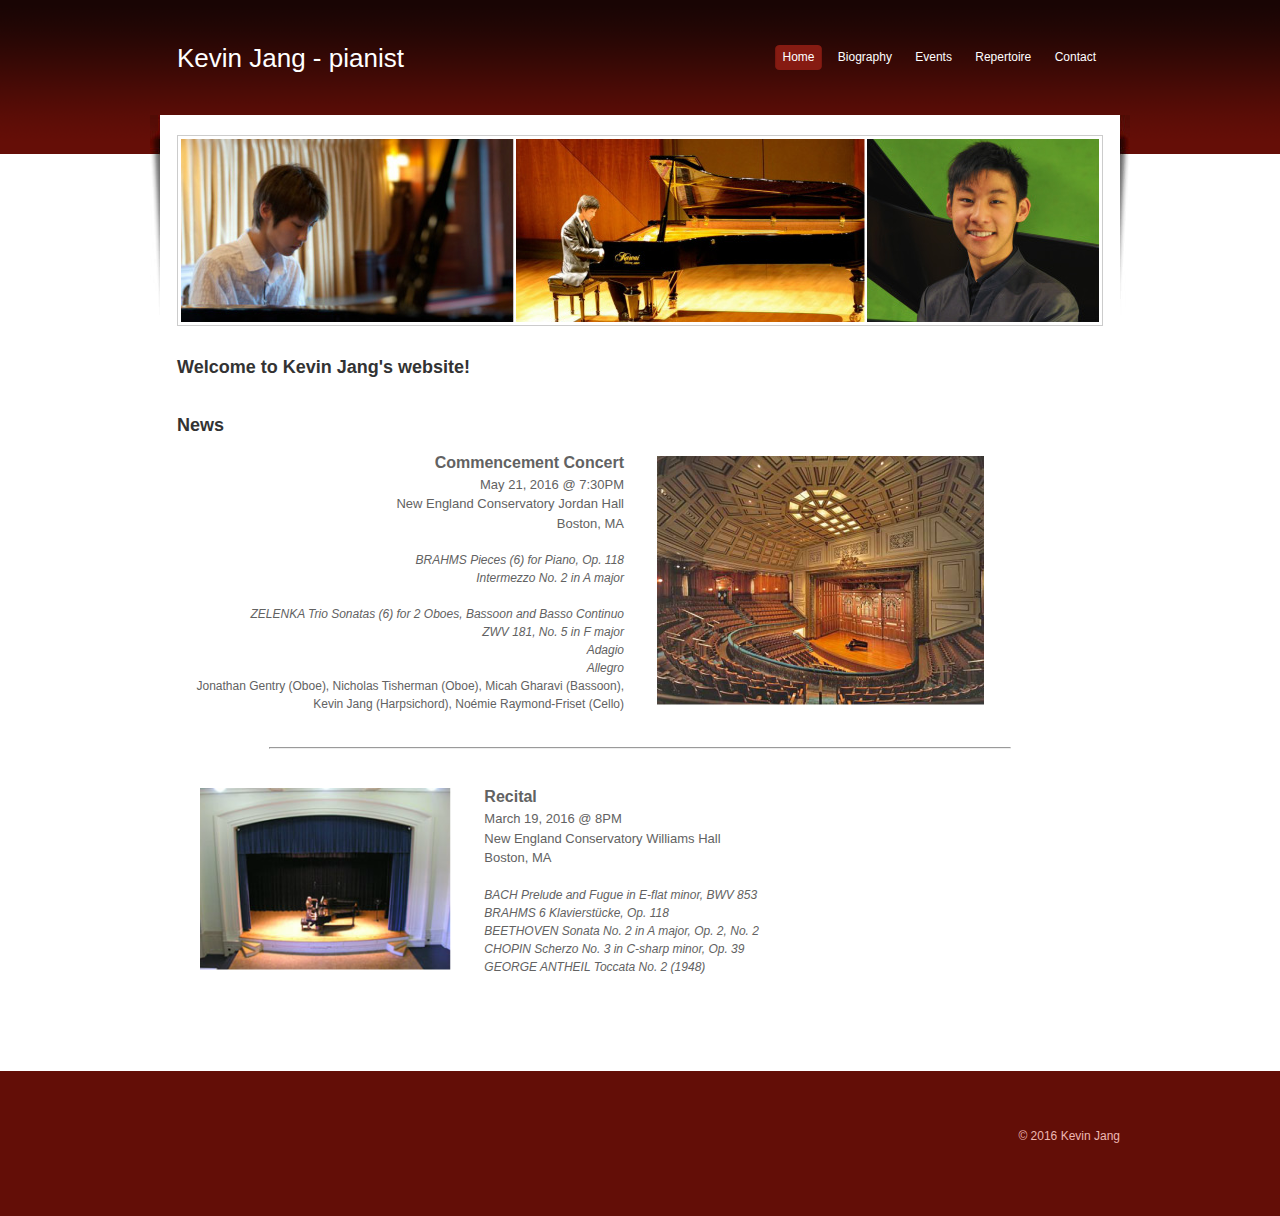
==== index.html @ 2fe52365 "Add old static site" ====
<!DOCTYPE html>
<html>

<head>
  <title>Kevin Jang - pianist - Home</title>
  <meta property="og:site_name" content="Kevin Jang - pianist" />
  <meta property="og:title" content="Kevin Jang - pianist" />
  <meta property="og:description" content="Commencement Concert May 21, 2016 @ 7:30PM New England Conservatory Jordan Hall Boston, MA BRAHMS Pieces (6) for Piano, Op. 118 Intermezzo No. 2 in A major ZELENKA Trio Sonatas (6) for 2 Oboes,..." />
  <meta property="og:url" content="https://kevinjang.com/" />
  <meta name="keywords" content="pianist" />
  <meta http-equiv="Content-Type" content="text/html; charset=utf-8" />
  <link rel="stylesheet" type="text/css" href="files/main_style.css?1464620637" title="wsite-theme-css" />
  <style type='text/css'>
  .wsite-header {
    background-image: url(uploads/3/4/2/0/34205474/header_images/1322791871.jpg) !important;
    background-position: 0 0 !important;
  }
  </style>
</head>

<body class="wsite-theme-light tall-header-page  wsite-page-index">
  <div id="header-wrap">
    <table id="header">
      <tr>
        <td id="logo"><span class="wsite-logo">
					<a href="index.html"><span id="wsite-title">Kevin Jang - pianist</span></a>
        </td>
        <td id="header-right">
          <table>
            <tr>
              <td class="phone-number"></td>
              <td class="social"></td>
              <td class="search"></td>
            </tr>
          </table>
          <div class='clear'></div>
          <div id="navigation">
            <ul class="wsite-menu-default">
              <li id="active" class="wsite-menu-item-wrap">
                <a href="index.html" class="wsite-menu-item">
									Home
								</a>
              </li>
              <li id="pg483396380378198634" class="wsite-menu-item-wrap">
                <a href="biography.html" class="wsite-menu-item">
									Biography
								</a>
              </li>
              <li id="pg829536439258051337" class="wsite-menu-item-wrap">
                <a href="events.html" class="wsite-menu-item">
									Events
								</a>
              </li>
              <li id="pg579509820257163466" class="wsite-menu-item-wrap">
                <a href="repertoire.html" class="wsite-menu-item">
									Repertoire
								</a>
              </li>
              <li id="pg127499360796397851" class="wsite-menu-item-wrap">
                <a href="contact.html" class="wsite-menu-item">
									Contact
								</a>
              </li>
            </ul>
          </div>
        </td>
      </tr>
    </table>
  </div>
  <div id="main-wrap">
    <div id="main">
      <div id="shadow-left">
        <div id="shadow-right">
          <div id="main-content">
            <div id="banner">
              <div class="wsite-header"></div>
            </div>
            <div id="content">
              <div id='wsite-content' class='wsite-elements wsite-not-footer'>
                <h2 class="wsite-content-title" style="text-align:left;">Welcome to Kevin Jang's website!<br /><br /></h2>
                <h2 class="wsite-content-title" style="text-align:left;">News</h2>
                <div>
                  <div class="wsite-multicol">
                    <div class="wsite-multicol-table-wrap" style="margin:0 -15px;">
                      <table class="wsite-multicol-table">
                        <tbody class="wsite-multicol-tbody">
                          <tr class="wsite-multicol-tr">
                            <td class="wsite-multicol-col" style="width:50%; padding:0 15px;">
                              <div class="paragraph" style="text-align:right;"><strong><font size="3">Commencement Concert</font></strong>
                                <br />
                                <font size="2">May 21, 2016 @ 7:30PM
                                  <br />New England Conservatory&nbsp;Jordan Hall
                                  <br />Boston, MA</font>
                                <br />
                                <br /><em>BRAHMS Pieces (6) for Piano, Op. 118<br />Intermezzo No. 2 in A major</em>
                                <br />
                                <br /><em>ZELENKA Trio Sonatas (6) for 2 Oboes, Bassoon and Basso Continuo<br />ZWV 181, No. 5 in F major<br />Adagio<br />Allegro</em>
                                <br />Jonathan Gentry (Oboe), Nicholas Tisherman (Oboe), Micah Gharavi (Bassoon), Kevin Jang (Harpsichord), No&eacute;mie Raymond-Friset (Cello)</div>
                            </td>
                            <td class="wsite-multicol-col" style="width:50%; padding:0 15px;">
                              <div>
                                <div class="wsite-image wsite-image-border-border-width:0 " style="padding-top:10px;padding-bottom:10px;margin-left:0px;margin-right:0px;text-align:left">
                                  <a>
                                    <img src="uploads/3/4/2/0/34205474/1463755660.png" alt="Picture" style="width:auto;max-width:100%" />
                                  </a>
                                  <div style="display:block;font-size:90%"></div>
                                </div>
                              </div>
                            </td>
                          </tr>
                        </tbody>
                      </table>
                    </div>
                  </div>
                </div>
                <div>
                  <div style="height: 20px; overflow: hidden; width: 80%;"></div>
                  <hr class="styled-hr" style="width:80%;"></hr>
                  <div style="height: 20px; overflow: hidden; width: 80%;"></div>
                </div>
                <div>
                  <div class="wsite-multicol">
                    <div class="wsite-multicol-table-wrap" style="margin:0 -15px;">
                      <table class="wsite-multicol-table">
                        <tbody class="wsite-multicol-tbody">
                          <tr class="wsite-multicol-tr">
                            <td class="wsite-multicol-col" style="width:49.897540983607%; padding:0 15px;">
                              <div>
                                <div class="wsite-image wsite-image-border-border-width:0 " style="padding-top:10px;padding-bottom:10px;margin-left:0px;margin-right:0px;text-align:right">
                                  <a>
                                    <img src="uploads/3/4/2/0/34205474/1463755711.png" alt="Picture" style="width:auto;max-width:100%" />
                                  </a>
                                  <div style="display:block;font-size:90%"></div>
                                </div>
                              </div>
                            </td>
                            <td class="wsite-multicol-col" style="width:50.102459016393%; padding:0 15px;">
                              <div class="paragraph" style="text-align:left;"><span id="selectionBoundary_1463278880474_13031667800522495">&#65279;</span><strong><font size="3">Recital</font></strong>
                                <br />
                                <font size="2">March 19, 2016 @ 8PM
                                  <br />New England Conservatory&nbsp;Williams Hall</font>
                                <br /><span><font size="2">Boston, MA</font></span>
                                <br />&#8203;
                                <br /><em>BACH Prelude and Fugue in E-flat minor, BWV 853<br />BRAHMS&nbsp;6 Klavierst&uuml;cke, Op. 118<br />BEETHOVEN Sonata No. 2 in A major, Op. 2, No. 2<br />CHOPIN&nbsp;Scherzo No. 3 in C-sharp minor, Op. 39</em>
                                <br /><em>GEORGE ANTHEIL Toccata No. 2 (1948)</em></div>
                            </td>
                          </tr>
                        </tbody>
                      </table>
                    </div>
                  </div>
                </div>
              </div>
              <div class="clear"></div>
            </div>
          </div>
        </div>
      </div>
    </div>
  </div>
  <div id="footer-wrap">
    <div id="footer">
      <div class='wsite-elements wsite-footer'>
        <div class="paragraph" style="text-align:right;">&copy; 2016 Kevin Jang</div>
      </div>
      <div class="clear"></div>
    </div>
  </div>
</body>

</html>
---- files/main_style.css ----
ul,
 ol,
 li,
 h1,
 h2,
 h3,
 h4,
 h5,
 h6,
 pre,
 form,
 body,
 html,
 div.paragraph,
 blockquote,
 fieldset,
 input {
   margin: 0;
   padding: 0;
 }

 ul,
 ol,
 li,
 h1,
 h2,
 h3,
 h4,
 h5,
 h6,
 pre,
 form,
 body,
 html,
 p,
 blockquote,
 fieldset,
 input {
   margin: 0;
   padding: 0;
 }

 ul {
   list-style: none;
 }

 fieldset {
   border: 0;
 }

 a img {
   border: 0;
 }

 .clear {
   clear: both;
   font-size: 0;
 }

 a {
   color: #b41708;
   text-decoration: none;
 }

 a:hover {
   color: #7a150d;
   text-decoration: none;
 }

 body {
   font-family: Arial, Helvetica, sans-serif;
   font-size: 12px;
   color: #626262;
   margin: 0;
   padding: 0;
 }

 div.paragraph {
   line-height: 1.5;
   padding: .5em 0;
 }

 p {
   line-height: 1.5;
   padding: .5em 0;
 }

 h1,
 h2,
 h3,
 h4 {
   font-family: Arial, Helvetica, sans-serif;
   font-size: 18px;
 }

 h1 {
   font-size: 30px;
   line-height: 1;
   color: #fff;
 }

 h2,
 h3 {
   line-height: 1.3;
   padding: .3em 0;
   color: #333333;
 }

 h4 {
   font-size: 14px;
   line-height: 1.2;
   margin-bottom: 5px;
 }

 blockquote {
   font-style: italic;
   border-left: 4px solid #ddd;
   margin: 10px 0 10px 0;
   padding-left: 20px;
   line-height: 1.5;
   color: #888;
 }

 #header-wrap,
 #main-wrap,
 #footer-wrap {
   min-width: 960px;
 }

 #footer {
   width: 960px;
   margin: 0 auto;
 }

 #header-wrap {
   background: #190504 url(theme/body-bg.png?1464620637) repeat-x bottom;
   padding-bottom: 40px;
 }

 #main-wrap {
   top: -40px;
   position: relative;
 }

 #header a {
   color: #ae524a;
 }

 #header a:hover {
   color: #FFFFFF;
 }

 #logo,
 #logo a {
   text-decoration: none;
   color: #fff;
 }

 #navigation {
   text-align: right;
   font-family: Arial, Helvetica, sans-serif;
   line-height: 1;
   margin: 15px 0;
 }

 #navigation ul {
   display: inline;
 }

 #navigation li {
   display: inline-block;
   padding: 0 7px 0 0;
   height: 25px;
   margin: 0 0 0 6px;
   line-height: 25px;
   cursor: pointer;
 }

 #navigation li:hover,
 #navigation li#active {
   background: url(theme/nav-right-bg.png?1464620637) right no-repeat;
 }

 #navigation li a {
   display: inline-block;
   color: #fff;
   font-size: 12px;
   text-decoration: none;
   padding: 0 0 0 7px;
   margin: 0;
   height: 25px;
   line-height: 25px;
   border: 0;
   outline: 0;
 }

 #navigation li:hover a,
 #navigation li#active a {
   color: #fff;
   background: url(theme/nav-left-bg.png?1464620637) no-repeat;
 }

 #wsite-menus .wsite-menu li a {
   text-transform: none;
   font-weight: normal;
   padding: 8px;
   font-size: 12px;
   color: #fff;
   background: #861b12;
   border: 0;
   border-bottom: 1px solid #5c0d06;
 }

 #wsite-menus .wsite-menu li a:hover {
   color: #fff;
   background: #390905;
 }

 #header {
   line-height: 1;
   margin: 0 auto;
   width: 926px;
   height: 115px;
 }

 #header,
 #header table {
   border-collapse: collapse;
   border-spacing: 0;
 }

 #header td {
   vertical-align: middle;
   text-align: left;
 }

 #logo {
   padding: 25px 0;
   font-size: 26px;
   font-family: Arial, Helvetica, sans-serif;
 }

 #header-right {
   padding: 0 0 0 10px;
 }

 #header-right table {
   float: right;
   width: 1px;
 }

 #header-right td {
   padding: 0;
 }

 #header-right .phone-number .wsite-text {
   color: #fff;
   text-align: right;
   font-family: Arial, Helvetica, sans-serif;
   font-size: 13px;
   display: block;
   white-space: nowrap;
   margin: 15px 0 15px 10px;
 }

 #header-right .wsite-social {
   vertical-align: middle;
   margin: 15px 0 15px 12px;
 }

 .wsite-social-item {
   width: 23px;
   height: 23px;
   margin: 0 0 0 3px;
   background-image: url(theme/social-darkred.png?1464620637);
 }

 #footer .wsite-social-item {
   background-image: url(theme/social-white.png?1464620637);
 }

 .wsite-social-facebook {
   background-position: 0 0;
 }

 .wsite-social-facebook:hover {
   background-position: 0 -23px;
 }

 .wsite-social-facebook:active {
   background-position: 0 -46px;
 }

 .wsite-social-pinterest {
   background-position: -23px 0;
 }

 .wsite-social-pinterest:hover {
   background-position: -23px -23px;
 }

 .wsite-social-pinterest:active {
   background-position: -23px -46px;
 }

 .wsite-social-twitter {
   background-position: -46px 0;
 }

 .wsite-social-twitter:hover {
   background-position: -46px -23px;
 }

 .wsite-social-twitter:active {
   background-position: -46px -46px;
 }

 .wsite-social-linkedin {
   background-position: -69px 0;
 }

 .wsite-social-linkedin:hover {
   background-position: -69px -23px;
 }

 .wsite-social-linkedin:active {
   background-position: -69px -46px;
 }

 .wsite-social-mail {
   background-position: -92px 0;
 }

 .wsite-social-mail:hover {
   background-position: -92px -23px;
 }

 .wsite-social-mail:active {
   background-position: -92px -46px;
 }

 .wsite-social-rss {
   background-position: -115px 0;
 }

 .wsite-social-rss:hover {
   background-position: -115px -23px;
 }

 .wsite-social-rss:active {
   background-position: -115px -46px;
 }

 .wsite-social-flickr {
   background-position: -138px 0;
 }

 .wsite-social-flickr:hover {
   background-position: -138px -23px;
 }

 .wsite-social-flickr:active {
   background-position: -138px -46px;
 }

 .wsite-social-plus {
   background-position: -161px 0;
 }

 .wsite-social-plus:hover {
   background-position: -161px -23px;
 }

 .wsite-social-plus:active {
   background-position: -161px -46px;
 }

 .wsite-social-vimeo {
   background-position: -184px 0;
 }

 .wsite-social-vimeo:hover {
   background-position: -184px -23px;
 }

 .wsite-social-vimeo:active {
   background-position: -184px -46px;
 }

 .wsite-social-yahoo {
   background-position: -207px 0;
 }

 .wsite-social-yahoo:hover {
   background-position: -207px -23px;
 }

 .wsite-social-yahoo:active {
   background-position: -207px -46px;
 }

 .wsite-social-youtube {
   background-position: -230px 0;
 }

 .wsite-social-youtube:hover {
   background-position: -230px -23px;
 }

 .wsite-social-youtube:active {
   background-position: -230px -46px;
 }

 #header-right .wsite-search {
   vertical-align: middle;
   margin: 15px 0 15px 15px;
   width: 205px;
   height: 26px;
   background: transparent url(theme/searchForm-bg.png?1464620637) no-repeat;
 }

 #header-right .wsite-search-input {
   width: 123px;
   height: 12px;
   border: 0;
   padding: 7px 10px !important;
   background: none;
   font-family: Arial, Helvetica, sans-serif;
   color: #000;
   vertical-align: middle;
   font-size: 12px;
 }

 #header-right .wsite-search-button {
   vertical-align: middle;
   width: 62px;
   height: 26px;
   border: 0;
   margin: 0;
   padding: 0;
   cursor: pointer;
   font-size: 0;
   background: none;
 }

 #footer-wrap {
   background: #630e07;
   padding: 50px 0;
 }

 #footer {
   padding: 0 17px;
   font-family: Arial, Helvetica, sans-serif;
   color: #fff;
   font-size: 12px;
   border: none;
   text-align: right;
 }

 #footer h2,
 #footer div.paragraph {
   color: #edb8b3;
 }

 #footer h2,
 #footer p {
   color: #edb8b3;
 }

 #footer a {
   color: #e78b82;
 }

 #footer a:hover {
   color: #FFFFFF;
 }

 #footer-right {
   float: right;
   width: 240px;
   text-align: right;
   display: none;
 }

 #footer blockquote {
   border-left: 4px solid #86342d;
   color: #b56862;
 }

 #footer hr {
   background: #86342d !important;
 }

 .rights {
   line-height: 19px;
   vertical-align: middle;
 }

 .wsite-footer {
   margin-bottom: 15px;
 }

 #footer h2 {
   font-size: 16px;
   border-bottom: 1px solid #AE524A;
 }

 .wsite-form-container {
   margin-top: 0px !important;
   text-align: left !important;
   color: #edb8b3;
 }

 .wsite-footer .wsite-form-label {
   font-size: 1em !important;
   padding: 5px 0 2px 0 !important;
   color: #edb8b3;
 }

 .wsite-footer .wsite-form-field {
   width: 300px !important;
 }

 .wsite-footer .form-radio-container {
   font-size: 1em !important;
 }

 .wsite-footer .wsite-form-input,
 .wsite-footer .wsite-search-element-input {
   font-size: 1em !important;
   width: 100% !important;
   background-color: #fff;
 }

 .wsite-footer .form-select {
   width: 100% !important;
   background-color: #fff;
 }

 #shadow-left {
   background: url(theme/shadow-left.png?1464620637) no-repeat;
   padding-left: 10px;
 }

 #shadow-right {
   background: url(theme/shadow-right.jpg?1464620637) right top no-repeat;
   padding-right: 10px;
 }

 #main-content {
   background: #fff;
   padding: 20px 17px;
 }

 #main {
   width: 980px;
   margin: 0 auto;
 }

 #banner-bot {
   background: url(theme/banner-bot.png?1464620637) left bottom no-repeat;
   padding-bottom: 5px;
   display: none;
 }

 #banner-top {
   background: url(theme/banner-top.png?1464620637) no-repeat;
   padding-top: 4px;
   display: none;
 }

 #banner {
   position: relative;
   border: 1px solid #cccccc;
   padding: 3px;
 }

 #banner #tl,
 #banner #tr,
 #banner #bl,
 #banner #br {
   position: absolute;
   width: 10px;
   height: 10px;
 }

 #banner #tl {
   background: url(theme/rounded.png?1464620637) no-repeat;
   left: 0;
   top: 0;
 }

 #banner #tr {
   background: url(theme/rounded.png?1464620637) top right no-repeat;
   right: 0;
   top: 0;
 }

 #banner #bl {
   background: url(theme/rounded.png?1464620637) left bottom no-repeat;
   left: 0;
   bottom: 0;
 }

 #banner #br {
   background: url(theme/rounded.png?1464620637) right bottom no-repeat;
   right: 0;
   bottom: 0;
 }

 .wsite-header {}

 #content {
   min-height: 400px;
   padding: 25px 0;
   background: #fff;
 }

 .tall-header-page .wsite-header {
   height: 183px;
   background: url(theme/banner-tall.jpg?1464620637) no-repeat;
 }

 .short-header-page .wsite-header {
   height: 123px;
   background: url(theme/banner-short.jpg?1464620637) no-repeat;
 }

 .no-header-page #banner {
   display: none;
 }

 .no-header-page .wsite-header {}

 .no-header-page #banner-top {
   display: none;
 }

 .no-header-page #banner-bot {
   display: none;
 }

 .landing-page #banner {
   background: #fff;
 }

 #banner-left {
   float: left;
   width: 520px;
   border-right: none;
 }

 #banner-left .wsite-header {
   height: 293px;
   background: url(theme/banner-landing.jpg?1464620637);
 }

 .landing-banner-outer {
   display: table;
   #position: relative;
   overflow: hidden;
 }

 .landing-banner-mid {
   #position: absolute;
   #top: 50%;
   display: table-cell;
   vertical-align: middle;
 }

 .landing-banner-inner {
   #position: relative;
   #top: -50%;
 }

 #bannerright {
   float: left;
   width: 350px;
   height: 293px;
   padding: 0 0 0 25px;
 }

 #bannerright h2 {
   font-size: 28px;
   color: #333333;
   padding: 0px;
   line-height: 28px;
 }

 #bannerright div.paragraph {
   padding: 20px 0px;
   line-height: 140%;
 }

 #bannerright p {
   padding: 20px 0px;
   line-height: 140%;
 }

 .splash-page .wsite-header {
   height: 143px;
   background: url(theme/banner-splash.jpg?1464620637) no-repeat;
 }

 .splash-page #header-wrap,
 .splash-page #main-wrap,
 .splash-page #footer-wrap {
   min-width: 600px;
 }

 .splash-page #header,
 .splash-page #footer {
   width: 600px;
 }

 .splash-page #main {
   width: 620px;
 }

 .splash-page #banner {
   width: 559px;
 }

 .splash-page #banner-bot {
   background: none;
 }

 .splash-page #banner-top {
   background: none;
 }

 .splash-page #header {
   padding: 0;
 }

 .splash-page #title {
   padding: 0;
 }

 .splash-page .social {}

 .splash-page .search {
   display: none;
 }

 .splash-page .phone-number {}

 .splash-page #navigation {
   display: none;
 }

 .splash-page #content {
   height: auto !important;
   min-height: 300px;
 }

 .splash-page #footer .wsite-social {
   display: none;
 }

 .splash-page #footer {
   text-align: center;
 }

 .wsite-form-label {
   display: inline-block;
   color: #333333;
   font-family: Arial, Helvetica, sans-serif;
   font-size: 12px;
   font-weight: bold;
   padding: 12px 0 5px 0;
 }

 .form-radio-container {}

 .wsite-form-input,
 .wsite-search-element-input {
   font-family: Arial, Helvetica, sans-serif;
   font-size: 12px;
   background: url(theme/field.png?1464620637) repeat-x;
   color: #464e54;
   border: 1px solid #d2d2d2;
   padding: 8px 5px 5px !important;
   line-height: 1;
   -moz-border-radius: 3px;
   -webkit-border-radius: 3px;
   border-radius: 3px;
 }

 .form-select {
   background: url(theme/field.png?1464620637) repeat-x;
   color: #464e54;
   border: 1px solid #d2d2d2;
   padding: 3px;
   height: 26px;
   line-height: 26px;
   -moz-border-radius: 3px;
   -webkit-border-radius: 3px;
   border-radius: 3px;
 }

 .wsite-button {
   color: #333 !important;
   height: 34px;
   display: inline-block;
   font-size: 14px;
   border: none;
   font-weight: bold;
   text-decoration: none;
   padding: 0 17px 0 0;
   background: url(theme/button.png?1464620637) no-repeat 100% -105px;
   text-shadow: 0 1px 0 rgba(255, 255, 255, 0.8);
 }

 .wsite-button:hover {
   background-position: 100% -140px;
 }

 .wsite-button:active {
   background-position: 100% -175px;
 }

 .wsite-button-inner {
   height: 34px;
   line-height: 34px;
   display: block;
   font-size: 14px;
   font-weight: bold;
   border: none;
   text-decoration: none;
   padding: 0 10px 0 20px;
   background: url(theme/button.png?1464620637) no-repeat 0 0;
 }

 .wsite-button:hover .wsite-button-inner {
   background-position: 0 -35px;
 }

 .wsite-button:active .wsite-button-inner {
   background-position: 0 -70px;
 }

 .wsite-button-large {
   height: 41px;
   background: url(theme/button_large.png?1464620637) no-repeat 100% -126px;
   padding: 0 10px 0 0;
 }

 .wsite-button-large:hover {
   background-position: 100% -168px;
 }

 .wsite-button-large:active {
   background-position: 100% -210px;
 }

 .wsite-button-large .wsite-button-inner {
   height: 41px;
   line-height: 41px;
   padding: 0 10px 0 20px;
   background: url(theme/button_large.png?1464620637) no-repeat 0 0;
 }

 .wsite-button-large:hover .wsite-button-inner {
   background-position: 0 -42px;
 }

 .wsite-button-large:active .wsite-button-inner {
   background-position: 0 -84px;
 }

 .wsite-button-large.wsite-button-highlight {
   background-image: url(theme/button_large_highlight.png?1464620637);
   text-shadow: 0 -1px 0 rgba(0, 0, 0, 0.9);
 }

 .wsite-button-large.wsite-button-highlight .wsite-button-inner {
   background-image: url(theme/button_large_highlight.png?1464620637);
 }

 .wsite-button-highlight {
   background-image: url(theme/button_highlight.png?1464620637);
   color: #FFF !important;
   text-shadow: 0 -1px 0 rgba(0, 0, 0, 0.9);
 }

 .wsite-button-highlight .wsite-button-inner {
   background-image: url(theme/button_highlight.png?1464620637);
 }

 .wsite-youtube-container {
  margin-bottom: 10px;
 }

 div.paragraph ul,
 div.paragraph ol {
   padding-left: 3em !important;
   margin: 5px 0 !important;
   overflow: hidden;
 }

 div.paragraph li {
   padding-left: 5px !important;
   margin: 3px 0 0 !important;
 }

 div.paragraph ul,
 div.paragraph ul li {
   list-style: disc outside !important;
 }

 div.paragraph ol,
 div.paragraph ol li {
   list-style: decimal outside !important;
 }
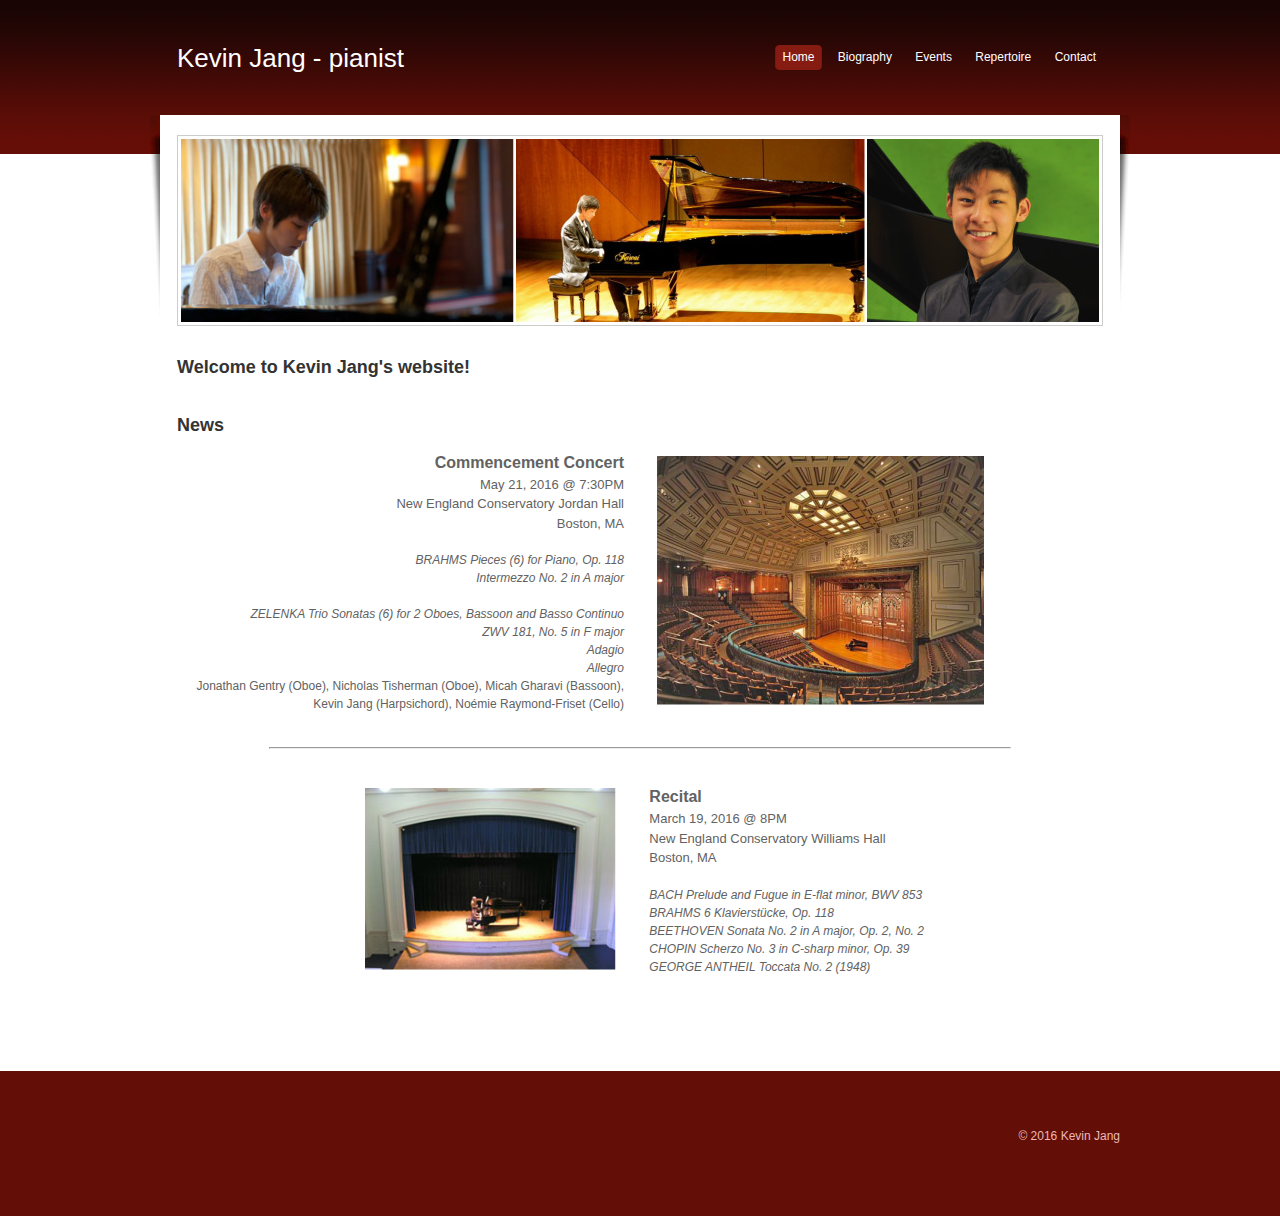
==== commit cdb3a79f: "Center second image" ====
--- a/index.html
+++ b/index.html
@@ -10,6 +10,8 @@
   <meta name="keywords" content="pianist" />
   <meta http-equiv="Content-Type" content="text/html; charset=utf-8" />
   <link rel="stylesheet" type="text/css" href="files/main_style.css?1464620637" title="wsite-theme-css" />
+  <link rel="shortcut icon" href="/favicon.ico" type="image/x-icon">
+  <link rel="icon" href="/favicon.ico" type="image/x-icon">
   <style type='text/css'>
   .wsite-header {
     background-image: url(uploads/3/4/2/0/34205474/header_images/1322791871.jpg) !important;
@@ -120,7 +122,7 @@
                 </div>
                 <div>
                   <div class="wsite-multicol">
-                    <div class="wsite-multicol-table-wrap" style="margin:0 -15px;">
+                    <div class="wsite-multicol-table-wrap" style="margin:0 150px;">
                       <table class="wsite-multicol-table">
                         <tbody class="wsite-multicol-tbody">
                           <tr class="wsite-multicol-tr">
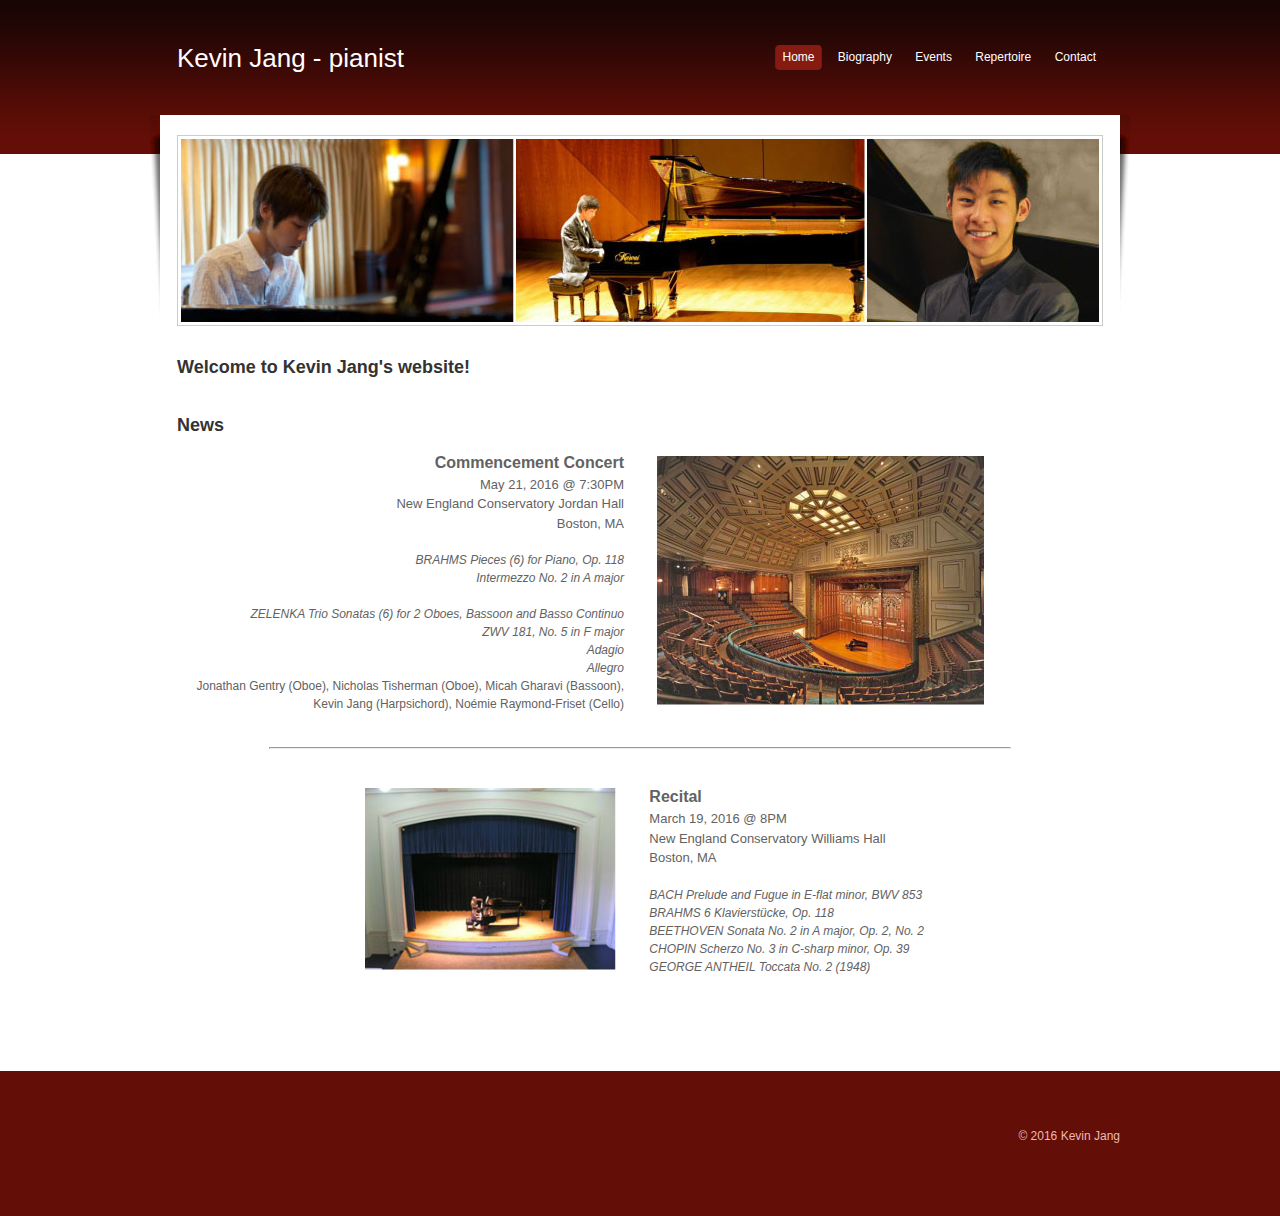
==== commit 006fbca7: "Add google site verification" ====
--- a/index.html
+++ b/index.html
@@ -9,6 +9,7 @@
   <meta property="og:url" content="https://kevinjang.com/" />
   <meta name="keywords" content="pianist" />
   <meta http-equiv="Content-Type" content="text/html; charset=utf-8" />
+  <meta name="google-site-verification" content="-lX76go5W1qWB2xYTC0cxTmvPpI4KttDvs7myHHd8nc" />
   <link rel="stylesheet" type="text/css" href="files/main_style.css?1464620637" title="wsite-theme-css" />
   <link rel="shortcut icon" href="/favicon.ico" type="image/x-icon">
   <link rel="icon" href="/favicon.ico" type="image/x-icon">
